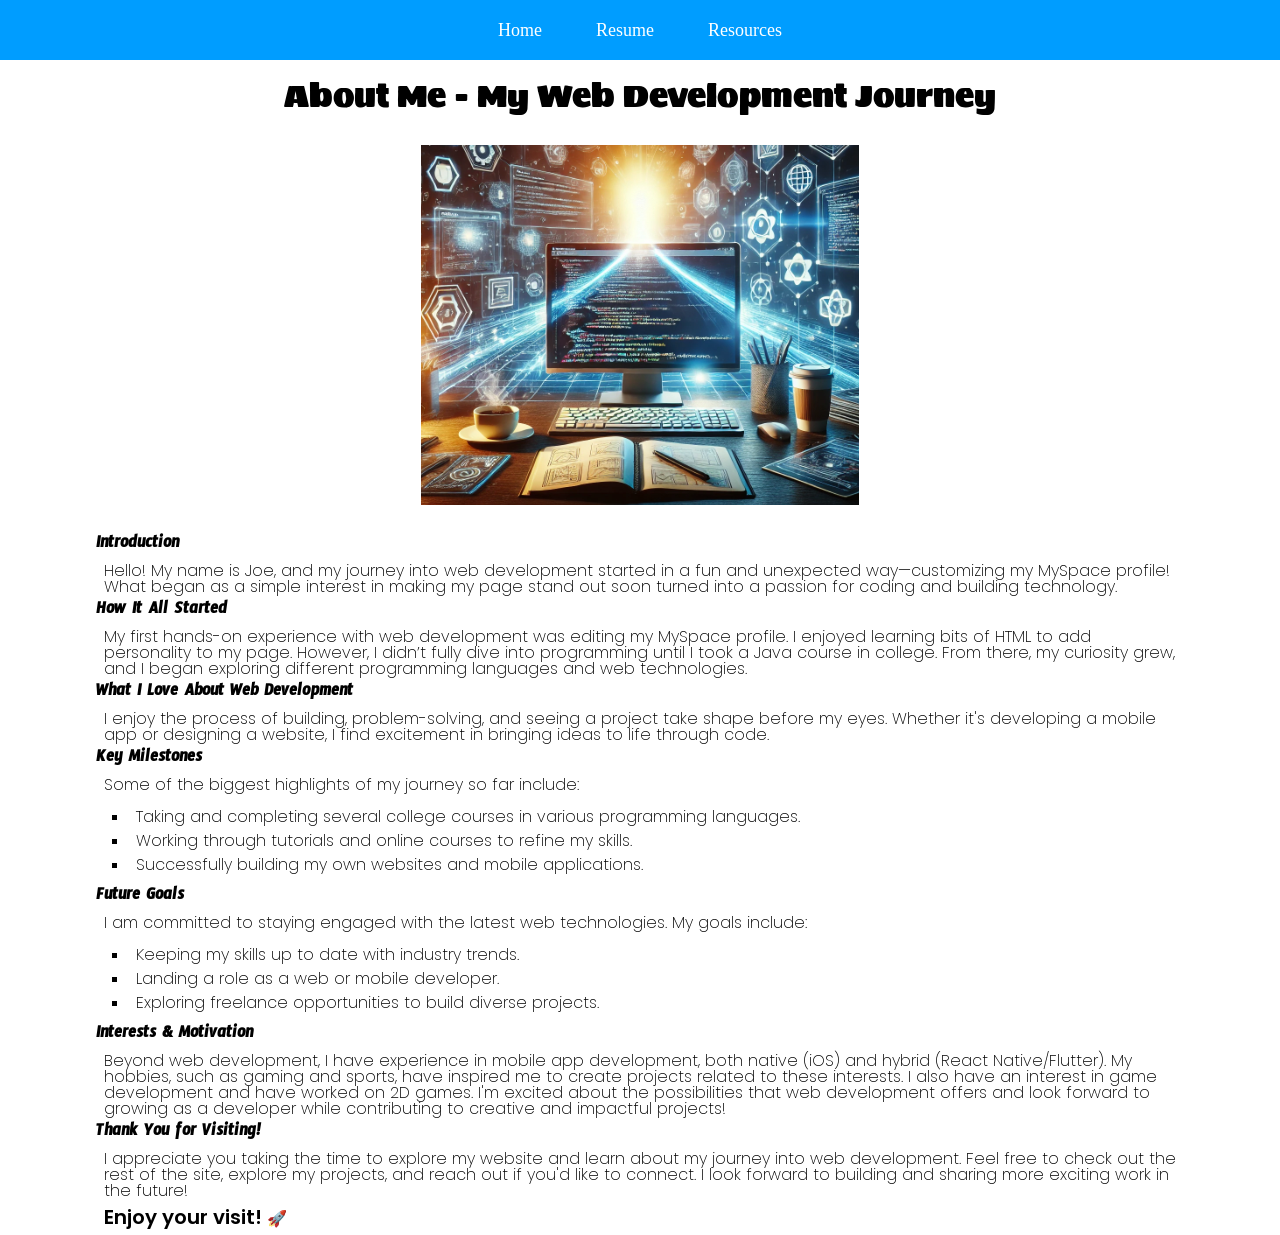
==== index.html @ e770c6b4 "updates to css and html" ====
<!DOCTYPE html>
<html lang="en">
<head>
  <meta charset="utf-8">
  <title>Home</title>
  <link rel="stylesheet" href="css/resets.css">
  <link rel="stylesheet" href="css/styles.css">
  <link rel="preconnect" href="https://fonts.googleapis.com">
  <link rel="preconnect" href="https://fonts.gstatic.com" crossorigin>
  <link href="https://fonts.googleapis.com/css2?family=Poppins:ital,wght@0,100;0,200;0,300;0,400;0,500;0,600;0,700;0,800;0,900;1,100;1,200;1,300;1,400;1,500;1,600;1,700;1,800;1,900&family=Sigmar&family=Timmana&display=swap" rel="stylesheet">
</head>
<body>
  <header>
    <nav id="navbar">
      <div id="nav-container">
        <ul>
          <li><a href="index.html">Home</a></li>
          <li><a href="resume.html">Resume</a></li>
          <li><a href="resources.html">Resources</a></li>
        </ul>
      </div>
    </nav>
  </header>
  <div class="body-container">
    <h1>About Me - My Web Development Journey</h1>
    <img src="media/images/coding.PNG" alt="Web Development Journey">
      <h3>Introduction</h3>
      <p>Hello! My name is Joe, and my journey into web development started in a fun and unexpected way—customizing my MySpace profile! What began as a simple interest in making my page stand out soon turned into a passion for coding and building technology.</p>
      <h3>How It All Started</h3>
      <p>My first hands-on experience with web development was editing my MySpace profile. I enjoyed learning bits of HTML to add personality to my page. However, I didn’t fully dive into programming until I took a Java course in college. From there, my curiosity grew, and I began exploring different programming languages and web technologies.</p>

      <h3>What I Love About Web Development</h3>
      <p>I enjoy the process of building, problem-solving, and seeing a project take shape before my eyes. Whether it's developing a mobile app or designing a website, I find excitement in bringing ideas to life through code.</p>

      <h3>Key Milestones</h3>
      <p>Some of the biggest highlights of my journey so far include:</p>
      <ul class="lists">
        <li><p>Taking and completing several college courses in various programming languages.</p></li>
        <li><p>Working through tutorials and online courses to refine my skills.</p></li>
        <li><p>Successfully building my own websites and mobile applications.</p></li>
      </ul>
      <h3>Future Goals</h3>
      <p>I am committed to staying engaged with the latest web technologies. My goals include:</p>
      <ul class="lists">
        <li><p>Keeping my skills up to date with industry trends.</p></li>
        <li><p>Landing a role as a web or mobile developer.</p></li>
        <li><p>Exploring freelance opportunities to build diverse projects.</p></li>
      </ul>
      <h3>Interests & Motivation</h3>
      <p>Beyond web development, I have experience in mobile app development, both native (iOS) and hybrid (React Native/Flutter). My hobbies, such as gaming and sports, have inspired me to create projects related to these interests. I also have an interest in game development and have worked on 2D games.  I'm excited about the possibilities that web development offers and look forward to growing as a developer while contributing to creative and impactful projects!</p>
      <h3>Thank You for Visiting!</h3>
      <p>I appreciate you taking the time to explore my website and learn about my journey into web development. Feel free to check out the rest of the site, explore my projects, and reach out if you'd like to connect. I look forward to building and sharing more exciting work in the future!</p>
      <p><span id="bold-text">Enjoy your visit!</span> 🚀</p>
  </div>
</body>
</html>
---- css/resets.css ----
/* http://meyerweb.com/eric/tools/css/reset/ 
   v2.0 | 20110126
   License: none (public domain)
*/

html, body, div, span, applet, object, iframe,
h1, h2, h3, h4, h5, h6, p, blockquote, pre,
a, abbr, acronym, address, big, cite, code,
del, dfn, em, img, ins, kbd, q, s, samp,
small, strike, strong, sub, sup, tt, var,
b, u, i, center,
dl, dt, dd, ol, ul, li,
fieldset, form, label, legend,
table, caption, tbody, tfoot, thead, tr, th, td,
article, aside, canvas, details, embed, 
figure, figcaption, footer, header, hgroup, 
menu, nav, output, ruby, section, summary,
time, mark, audio, video {
	margin: 0;
	padding: 0;
	border: 0;
	font-size: 100%;
	font: inherit;
	vertical-align: baseline;
}
/* HTML5 display-role reset for older browsers */
article, aside, details, figcaption, figure, 
footer, header, hgroup, menu, nav, section {
	display: block;
}
body {
	line-height: 1;
}
ol, ul {
	list-style: none;
}
blockquote, q {
	quotes: none;
}
blockquote:before, blockquote:after,
q:before, q:after {
	content: '';
	content: none;
}
table {
	border-collapse: collapse;
	border-spacing: 0;
}
---- css/styles.css ----
/* Navigation bar */
#navbar {
  width: 100%;
  height: 60px;
  position: fixed;
  top: 0;
  left: 0;
  text-align: center;
  line-height: 60px;
  background-color: rgb(0, 157, 255);
}

/* Remove default list styling */
#nav-container ul {
  list-style: none;
  margin: 0;
  padding: 0;
}

/* Navigation items */
#nav-container ul li {
  display: inline-block;
  margin: 0 15px; /* Space between items */
}

/* Navigation links */
#nav-container ul li a {
  text-decoration: none;
  color: white;
  font-size: 18px;
  padding: 10px;
}

/* Hover effect */
#nav-container ul li a:hover {
  text-decoration: overline;
}

/* Push content below the navbar */
.body-container {
  max-width: 85%;
  margin: 80px auto 0; /* Pushes content down */
}

/* Ensure the h1 remains in normal flow */
h1 {
  font-family: "Sigmar", serif;
  font-weight: 400;
  font-style: normal;
  font-size: 2rem;
  text-align: center;
}

h3 {
  font-family: "Timmana", serif;
  font-weight: 600;
  font-style: normal;
  font-size: 1.125em;
}

p {
  font-family: "Poppins", serif;
  font-weight: 200;
  font-style: normal;
  margin: .5em;
}

span#bold-text {
  font-weight: 600;
  font-size: 1.25em;
}

img {
  display: block;
  margin: 0 auto;
  padding: 3% 0;
}

.body-container-resume {
  max-width: 85%;
  margin: 80px auto 0; /* Pushes content down */
}

.body-container-resources {
  max-width: 85%;
  margin: 80px auto 0; /* Pushes content down */
}

ul.lists {
  list-style-type: square;
  margin-left: 2em;
  margin-top: 1em;
  margin-bottom: 1em;
}
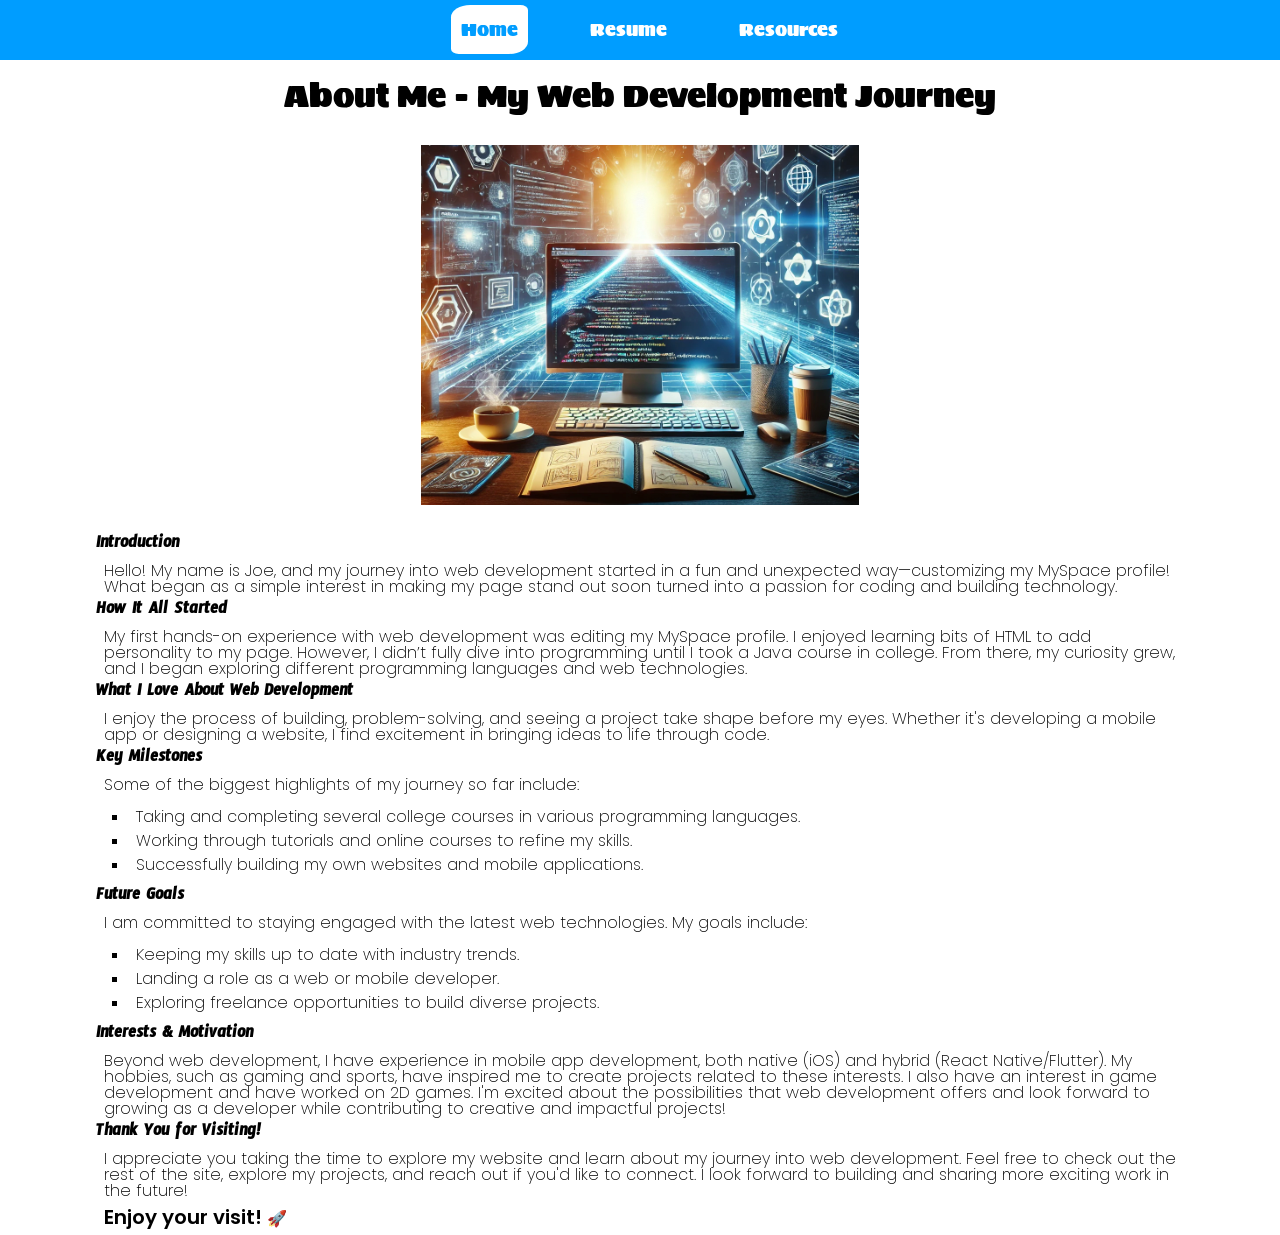
==== commit fcc39723: "css and html updates. Additional styling and fixes." ====
--- a/index.html
+++ b/index.html
@@ -14,7 +14,7 @@
     <nav id="navbar">
       <div id="nav-container">
         <ul>
-          <li><a href="index.html">Home</a></li>
+          <li id="on-select-tab"><a href="index.html">Home</a></li>
           <li><a href="resume.html">Resume</a></li>
           <li><a href="resources.html">Resources</a></li>
         </ul>
--- a/css/styles.css
+++ b/css/styles.css
@@ -1,7 +1,10 @@
 /* Navigation bar */
 #navbar {
+  font-family: "Sigmar", sans-serif;
+  font-weight: 200;
+  font-style: normal;
   width: 100%;
-  height: 60px;
+  max-height: 10%;
   position: fixed;
   top: 0;
   left: 0;
@@ -20,7 +23,13 @@
 /* Navigation items */
 #nav-container ul li {
   display: inline-block;
-  margin: 0 15px; /* Space between items */
+  margin: 0 15px;
+}
+#nav-container ul li#on-select-tab a {
+  max-height: 10%;
+  color: rgb(0, 157, 255);
+  background-color: #fff;
+  border-radius: 25% 10%;
 }
 
 /* Navigation links */
@@ -33,13 +42,13 @@
 
 /* Hover effect */
 #nav-container ul li a:hover {
-  text-decoration: overline;
+  text-decoration: underline .25em;
 }
 
 /* Push content below the navbar */
 .body-container {
   max-width: 85%;
-  margin: 80px auto 0; /* Pushes content down */
+  margin: 80px auto 0;
 }
 
 /* Ensure the h1 remains in normal flow */
@@ -78,12 +87,12 @@
 
 .body-container-resume {
   max-width: 85%;
-  margin: 80px auto 0; /* Pushes content down */
+  margin: 80px auto 0;
 }
 
 .body-container-resources {
   max-width: 85%;
-  margin: 80px auto 0; /* Pushes content down */
+  margin: 80px auto 0;
 }
 
 ul.lists {
@@ -91,4 +100,36 @@
   margin-left: 2em;
   margin-top: 1em;
   margin-bottom: 1em;
+}
+
+div#projects-labs {
+  margin: 2em;
+}
+
+div#projects-labs dl{
+  margin: 1.25em 0;
+}
+
+dl dt p {
+  font-weight: 600;
+  margin-bottom: -.5em;
+}
+
+dl dd a p {
+  font-family: "Poppins", serif;
+  margin: 0;
+  padding: 0;
+  font-weight: 200;
+  font-style: italic;
+  text-indent: 1.5em;
+}
+
+a {
+  text-decoration: none;
+  margin-left: 1em;
+}
+
+a:hover {
+  text-decoration: underline rgb(0, 157, 255) .25em;
+  margin-left: 1em;
 }
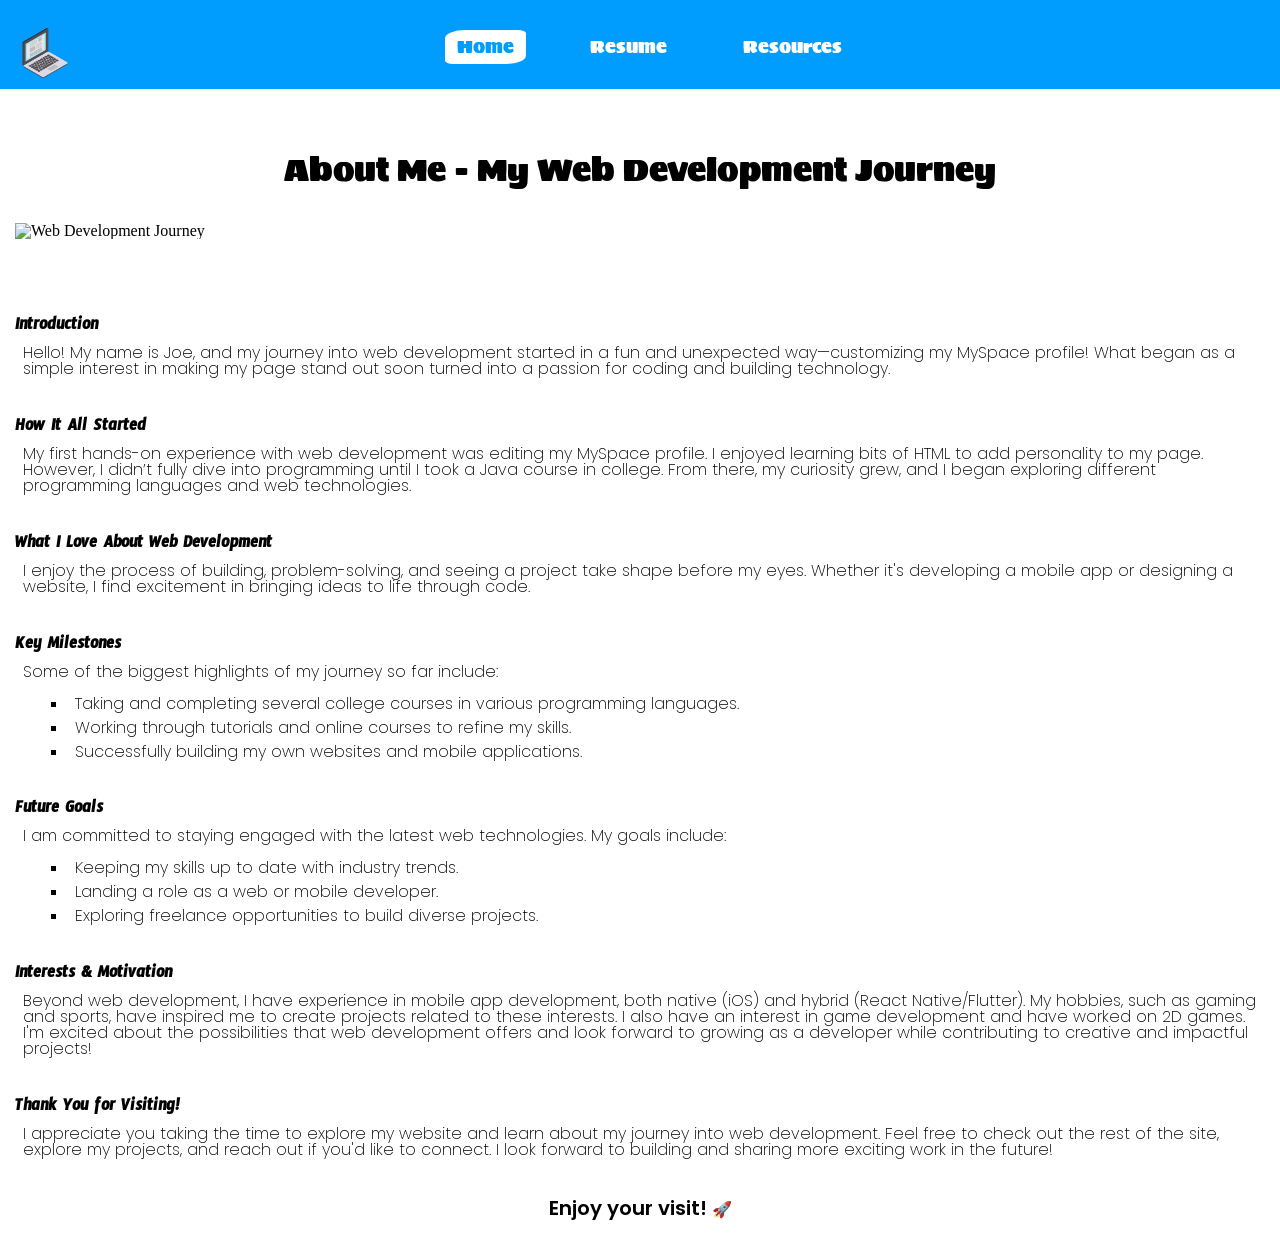
==== commit 0bad2567: "html, css, and assets update updates and reworking of code to account for nav and media query change" ====
--- a/index.html
+++ b/index.html
@@ -10,8 +10,10 @@
   <link href="https://fonts.googleapis.com/css2?family=Poppins:ital,wght@0,100;0,200;0,300;0,400;0,500;0,600;0,700;0,800;0,900;1,100;1,200;1,300;1,400;1,500;1,600;1,700;1,800;1,900&family=Sigmar&family=Timmana&display=swap" rel="stylesheet">
 </head>
 <body>
-  <header>
-    <nav id="navbar">
+  <nav id="navbar">
+      <div id="logo-container">
+          <a href="#"><img src="media/images/logo.gif" alt="Logo" id="logo"></a>
+      </div>
       <div id="nav-container">
         <ul>
           <li id="on-select-tab"><a href="index.html">Home</a></li>
@@ -19,38 +21,35 @@
           <li><a href="resources.html">Resources</a></li>
         </ul>
       </div>
-    </nav>
-  </header>
+  </nav>
   <div class="body-container">
     <h1>About Me - My Web Development Journey</h1>
-    <img src="media/images/coding.PNG" alt="Web Development Journey">
-      <h3>Introduction</h3>
-      <p>Hello! My name is Joe, and my journey into web development started in a fun and unexpected way—customizing my MySpace profile! What began as a simple interest in making my page stand out soon turned into a passion for coding and building technology.</p>
-      <h3>How It All Started</h3>
-      <p>My first hands-on experience with web development was editing my MySpace profile. I enjoyed learning bits of HTML to add personality to my page. However, I didn’t fully dive into programming until I took a Java course in college. From there, my curiosity grew, and I began exploring different programming languages and web technologies.</p>
-
-      <h3>What I Love About Web Development</h3>
-      <p>I enjoy the process of building, problem-solving, and seeing a project take shape before my eyes. Whether it's developing a mobile app or designing a website, I find excitement in bringing ideas to life through code.</p>
-
-      <h3>Key Milestones</h3>
-      <p>Some of the biggest highlights of my journey so far include:</p>
-      <ul class="lists">
-        <li><p>Taking and completing several college courses in various programming languages.</p></li>
-        <li><p>Working through tutorials and online courses to refine my skills.</p></li>
-        <li><p>Successfully building my own websites and mobile applications.</p></li>
-      </ul>
-      <h3>Future Goals</h3>
-      <p>I am committed to staying engaged with the latest web technologies. My goals include:</p>
-      <ul class="lists">
-        <li><p>Keeping my skills up to date with industry trends.</p></li>
-        <li><p>Landing a role as a web or mobile developer.</p></li>
-        <li><p>Exploring freelance opportunities to build diverse projects.</p></li>
-      </ul>
-      <h3>Interests & Motivation</h3>
-      <p>Beyond web development, I have experience in mobile app development, both native (iOS) and hybrid (React Native/Flutter). My hobbies, such as gaming and sports, have inspired me to create projects related to these interests. I also have an interest in game development and have worked on 2D games.  I'm excited about the possibilities that web development offers and look forward to growing as a developer while contributing to creative and impactful projects!</p>
-      <h3>Thank You for Visiting!</h3>
-      <p>I appreciate you taking the time to explore my website and learn about my journey into web development. Feel free to check out the rest of the site, explore my projects, and reach out if you'd like to connect. I look forward to building and sharing more exciting work in the future!</p>
-      <p><span id="bold-text">Enjoy your visit!</span> 🚀</p>
+    <img src="media/images/coding.png" alt="Web Development Journey">
+    <h3  class="mt">Introduction</h3>
+    <p>Hello! My name is Joe, and my journey into web development started in a fun and unexpected way—customizing my MySpace profile! What began as a simple interest in making my page stand out soon turned into a passion for coding and building technology.</p>
+    <h3  class="mt">How It All Started</h3>
+    <p>My first hands-on experience with web development was editing my MySpace profile. I enjoyed learning bits of HTML to add personality to my page. However, I didn’t fully dive into programming until I took a Java course in college. From there, my curiosity grew, and I began exploring different programming languages and web technologies.</p>
+    <h3  class="mt">What I Love About Web Development</h3>
+    <p>I enjoy the process of building, problem-solving, and seeing a project take shape before my eyes. Whether it's developing a mobile app or designing a website, I find excitement in bringing ideas to life through code.</p>
+    <h3  class="mt">Key Milestones</h3>
+    <p>Some of the biggest highlights of my journey so far include:</p>
+    <ul class="lists">
+      <li><p>Taking and completing several college courses in various programming languages.</p></li>
+      <li><p>Working through tutorials and online courses to refine my skills.</p></li>
+      <li><p>Successfully building my own websites and mobile applications.</p></li>
+    </ul>
+    <h3  class="mt">Future Goals</h3>
+    <p>I am committed to staying engaged with the latest web technologies. My goals include:</p>
+    <ul class="lists">
+      <li><p>Keeping my skills up to date with industry trends.</p></li>
+      <li><p>Landing a role as a web or mobile developer.</p></li>
+      <li><p>Exploring freelance opportunities to build diverse projects.</p></li>
+    </ul>
+    <h3  class="mt">Interests & Motivation</h3>
+    <p>Beyond web development, I have experience in mobile app development, both native (iOS) and hybrid (React Native/Flutter). My hobbies, such as gaming and sports, have inspired me to create projects related to these interests. I also have an interest in game development and have worked on 2D games.  I'm excited about the possibilities that web development offers and look forward to growing as a developer while contributing to creative and impactful projects!</p>
+    <h3  class="mt">Thank You for Visiting!</h3>
+    <p>I appreciate you taking the time to explore my website and learn about my journey into web development. Feel free to check out the rest of the site, explore my projects, and reach out if you'd like to connect. I look forward to building and sharing more exciting work in the future!</p>
+    <div id="greet"><p><span id="bold-text">Enjoy your visit!</span> 🚀</p></div>
   </div>
 </body>
 </html>
--- a/css/styles.css
+++ b/css/styles.css
@@ -4,13 +4,33 @@
   font-weight: 200;
   font-style: normal;
   width: 100%;
-  max-height: 10%;
   position: fixed;
   top: 0;
   left: 0;
-  text-align: center;
-  line-height: 60px;
   background-color: rgb(0, 157, 255);
+  text-align: center;
+  padding: 10px 0;
+  min-height: 170px;
+  z-index: 1000;
+}
+
+/* Logo container */
+#logo-container {
+  display: block;
+  text-align: center;
+  margin-bottom: 5px;
+  padding: 5px 0;
+}
+
+/* Logo */
+#logo {
+  height: 50px;
+}
+
+/* Navigation container */
+#nav-container {
+  text-align: center;
+  padding-top: 5px;
 }
 
 /* Remove default list styling */
@@ -22,11 +42,12 @@
 
 /* Navigation items */
 #nav-container ul li {
-  display: inline-block;
-  margin: 0 15px;
-}
+  display: block;
+  margin: 5px 0;
+}
+
+/* Selected tab */
 #nav-container ul li#on-select-tab a {
-  max-height: 10%;
   color: rgb(0, 157, 255);
   background-color: #fff;
   border-radius: 25% 10%;
@@ -37,7 +58,8 @@
   text-decoration: none;
   color: white;
   font-size: 18px;
-  padding: 10px;
+  padding: 8px 12px;
+  display: block;
 }
 
 /* Hover effect */
@@ -45,13 +67,56 @@
   text-decoration: underline .25em;
 }
 
-/* Push content below the navbar */
+/* Ensure body content starts below navbar */
 .body-container {
-  max-width: 85%;
-  margin: 80px auto 0;
-}
-
-/* Ensure the h1 remains in normal flow */
+  padding: 0 15px;
+  margin-top: 50%; /* Always pushes content below the navbar */
+}
+
+/* Tablet & Desktop View (768px and larger) */
+@media screen and (min-width: 768px) {
+  #navbar {
+      text-align: left;
+      padding: 0;
+      min-height: 60px; /* Navbar height is reduced for larger screens */
+      width: 100%;
+      top: 0;
+      left: 0;
+  }
+
+  /* Left-align the logo */
+  #logo-container {
+      float: left;
+      text-align: left;
+      margin: 0;
+      padding: 10px 20px;
+  }
+
+  #nav-container {
+    position: absolute;
+    top: 0; bottom: 0; left: 0; right: 0;
+    margin: auto;
+    height: fit-content; /* Allows the element to maintain natural height */
+    text-align: center;
+}
+
+  #nav-container ul {
+      display: inline-block;
+      text-align: center;
+  }
+
+  #nav-container ul li {
+      display: inline-block;
+      margin: 0 15px;
+  }
+
+  /* Adjust margin for content in larger screens */
+  .body-container {
+      margin-top: 12%; /* Matches the smaller navbar */
+  }
+}
+
+/* Content */
 h1 {
   font-family: "Sigmar", serif;
   font-weight: 400;
@@ -67,6 +132,10 @@
   font-size: 1.125em;
 }
 
+.mt, h3:nth-child(1) {
+  margin-top: 2.375em;
+}
+
 p {
   font-family: "Poppins", serif;
   font-weight: 200;
@@ -74,25 +143,31 @@
   margin: .5em;
 }
 
+a {
+  text-decoration: none;
+  margin-left: 1em;
+}
+
+a:hover,a.dd-underline p:hover {
+  text-decoration: underline rgb(0, 157, 255) .25em;
+  margin-left: 1em;
+}
+
 span#bold-text {
   font-weight: 600;
   font-size: 1.25em;
 }
 
+div#greet {
+  text-align: center;
+  margin-top: 2.5em;
+  margin-bottom: 2.5em;
+}
+
 img {
   display: block;
   margin: 0 auto;
   padding: 3% 0;
-}
-
-.body-container-resume {
-  max-width: 85%;
-  margin: 80px auto 0;
-}
-
-.body-container-resources {
-  max-width: 85%;
-  margin: 80px auto 0;
 }
 
 ul.lists {
@@ -102,34 +177,184 @@
   margin-bottom: 1em;
 }
 
-div#projects-labs {
-  margin: 2em;
-}
-
-div#projects-labs dl{
-  margin: 1.25em 0;
-}
-
+/* Resume Page Styling */
+.body-container-resume {
+  width: 100%;
+  max-width: 100%;
+  margin: 0 auto;
+  padding: 15px;
+  background-color: #e0e0e0; /* Light gray background */
+  text-align: center; /* Ensures content stays centered */
+  padding-top: 180px; /* Pushes content below navbar */
+}
+
+/* Background layer behind the resume */
+.resume-background {
+  position: relative;
+  width: 100%;
+  max-width: 900px;
+  margin: 20% auto;
+  padding: 20px 0;
+  text-align: center;
+}
+
+/* Create the layered effect behind the resume */
+.resume-background::before {
+  content: "";
+  position: absolute;
+  top: 10px;
+  left: 50%;
+  transform: translateX(-50%);
+  width: 90%;
+  height: 100%;
+  background-color: #cfcfcf; /* Slightly darker gray background */
+  border-radius: 10px;
+  box-shadow: 0 10px 20px rgba(0, 0, 0, 0.15);
+  z-index: 1;
+}
+
+/* Resume Container (Main Content Box) */
+.resume-container {
+  background-color: white;
+  width: 90%;
+  max-width: 800px;
+  padding: 30px;
+  margin: 0 auto;
+  box-shadow: 0 5px 15px rgba(0, 0, 0, 0.2);
+  border-radius: 8px;
+  position: relative;
+  z-index: 2;
+  text-align: left; /* Keeps text aligned left while container remains centered */
+}
+
+/* Resume Content */
+.resume-container h1 {
+  font-size: 26px;
+  font-weight: bold;
+  text-align: center;
+  margin-bottom: 20px;
+}
+
+.resume-container h3 {
+  font-size: 20px;
+  font-weight: bold;
+  margin-top: 20px;
+  border-bottom: 2px solid rgb(0, 157, 255);
+  padding-bottom: 5px;
+}
+
+.resume-container p {
+  font-size: 16px;
+  line-height: 1.5;
+  margin: 5px 0;
+}
+
+.lists {
+  padding-left: 20px;
+}
+
+.lists li {
+  margin-bottom: 5px;
+}
+
+/* Project & Labs */
 dl dt p {
-  font-weight: 600;
-  margin-bottom: -.5em;
-}
-
-dl dd a p {
-  font-family: "Poppins", serif;
-  margin: 0;
+  font-weight: 400;
+}
+#projects-labs dl {
+  margin: 15px 0;
+}
+
+#projects-labs dt {
+  font-weight: bold;
+}
+
+#projects-labs dd a {
+  color: #007bff;
+  text-decoration: none;
+}
+
+#projects-labs dd a:hover {
+  text-decoration: underline;
+}
+
+/* Tablet & Desktop View (768px and larger) */
+@media screen and (min-width: 768px) {
+  .body-container-resume {
+    padding-top: 100px; /* Adjusted for desktop */
+  }
+
+  .resume-container {
+    width: 80%;
+    padding: 50px;
+  }
+
+  .resume-background::before {
+    width: 85%;
+  }
+}
+
+/* Resources Page Styling */
+.body-container-resources {
+  width: 100%;
+  max-width: 100%;
+  margin: 50% auto 0; /* Push content below navbar */
+  padding: 15px;
+  background-color: #f4f4f4; /* Light background color */
+  text-align: center;
+}
+
+/* Container for iframes */
+.iframe-container {
+  display: block;
+  margin: 20px auto;
+  text-align: center; /* Centers content */
+}
+
+/* Each video wrapper */
+.iframe-wrapper {
+  width: 100%; /* Full width in mobile */
+  margin-bottom: 20px;
+}
+
+/* Ensure iframes are responsive */
+.iframe-wrapper iframe {
+  width: 100%;
+  max-width: 560px; /* Keeps iframes within the standard width */
+  height: 315px;
+  border-radius: 8px;
+}
+
+/* Free Tutorial Sites */
+.body-container-resources ul {
+  list-style-type: none;
   padding: 0;
-  font-weight: 200;
-  font-style: italic;
-  text-indent: 1.5em;
-}
-
-a {
-  text-decoration: none;
-  margin-left: 1em;
-}
-
-a:hover {
-  text-decoration: underline rgb(0, 157, 255) .25em;
-  margin-left: 1em;
-}+}
+
+.body-container-resources ul li {
+  margin-bottom: 10px;
+}
+
+/* Tablet & Desktop View (768px and larger) */
+@media screen and (min-width: 768px) {
+  .iframe-container {
+    display: flex;
+    justify-content: center;
+    flex-wrap: wrap;
+  }
+
+  .iframe-wrapper {
+    width: 30%; /* Each video takes up about a third of the container */
+    min-width: 280px;
+    margin: 10px;
+  }
+
+  .body-container-resources {
+    width: 100%;
+    max-width: 100%;
+    margin: 15% auto 0; /* Push content below navbar */
+    padding: 15px;
+    background-color: #f4f4f4; /* Light background color */
+    text-align: center;
+  }
+}
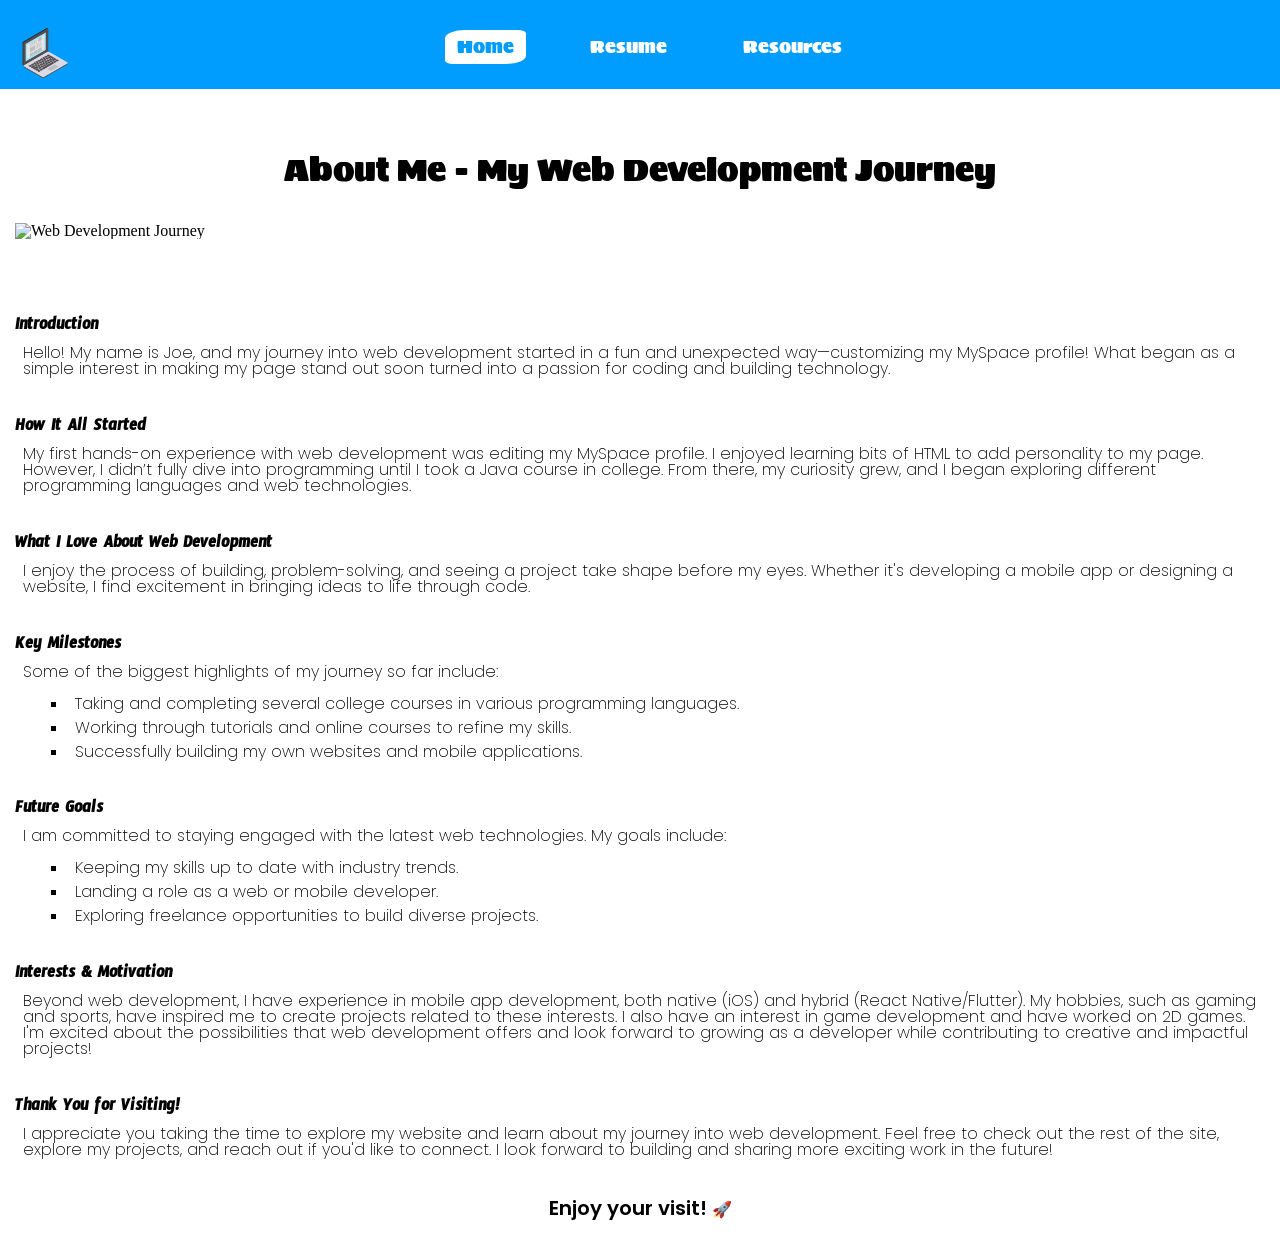
==== commit 3a4c1591: "edits" ====
--- a/index.html
+++ b/index.html
@@ -11,16 +11,16 @@
 </head>
 <body>
   <nav id="navbar">
-      <div id="logo-container">
-          <a href="#"><img src="media/images/logo.gif" alt="Logo" id="logo"></a>
-      </div>
-      <div id="nav-container">
-        <ul>
-          <li id="on-select-tab"><a href="index.html">Home</a></li>
-          <li><a href="resume.html">Resume</a></li>
-          <li><a href="resources.html">Resources</a></li>
-        </ul>
-      </div>
+    <div id="logo-container">
+        <a href="#"><img src="media/images/logo.gif" alt="Logo" id="logo"></a>
+    </div>
+    <div id="nav-container">
+      <ul>
+        <li id="on-select-tab"><a href="index.html">Home</a></li>
+        <li><a href="resume.html">Resume</a></li>
+        <li><a href="resources.html">Resources</a></li>
+      </ul>
+    </div>
   </nav>
   <div class="body-container">
     <h1>About Me - My Web Development Journey</h1>
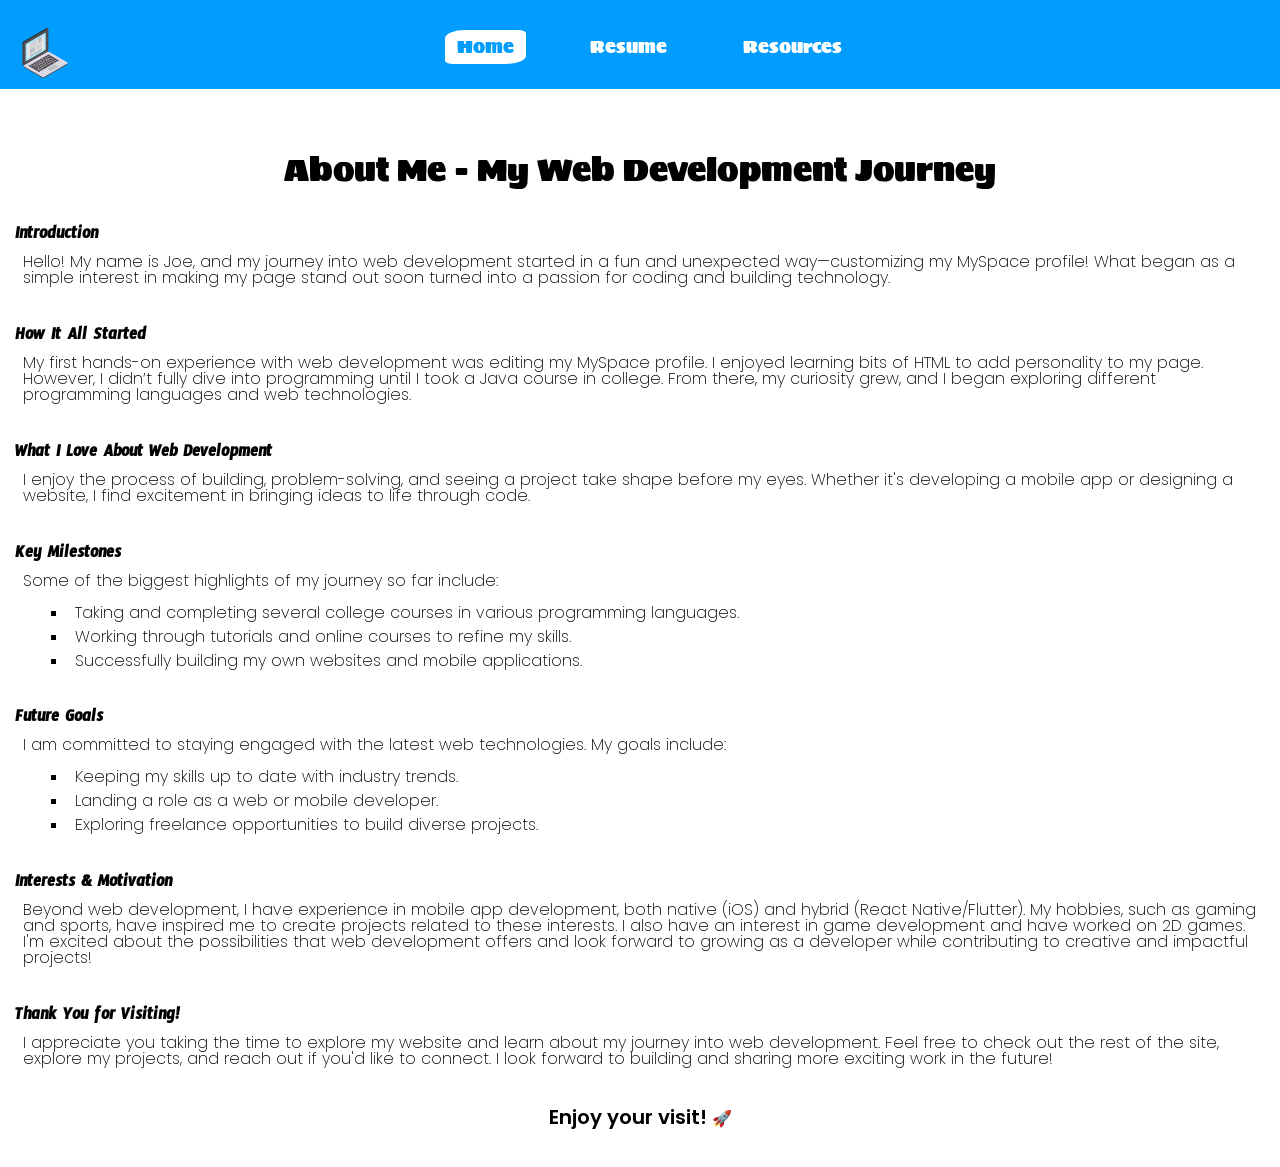
==== commit f6d75c68: "Remove of image element Removing image element to fix." ====
--- a/index.html
+++ b/index.html
@@ -24,7 +24,7 @@
   </nav>
   <div class="body-container">
     <h1>About Me - My Web Development Journey</h1>
-    <img src="media/images/coding.png" alt="Web Development Journey">
+    <!-- image goes here-->
     <h3  class="mt">Introduction</h3>
     <p>Hello! My name is Joe, and my journey into web development started in a fun and unexpected way—customizing my MySpace profile! What began as a simple interest in making my page stand out soon turned into a passion for coding and building technology.</p>
     <h3  class="mt">How It All Started</h3>
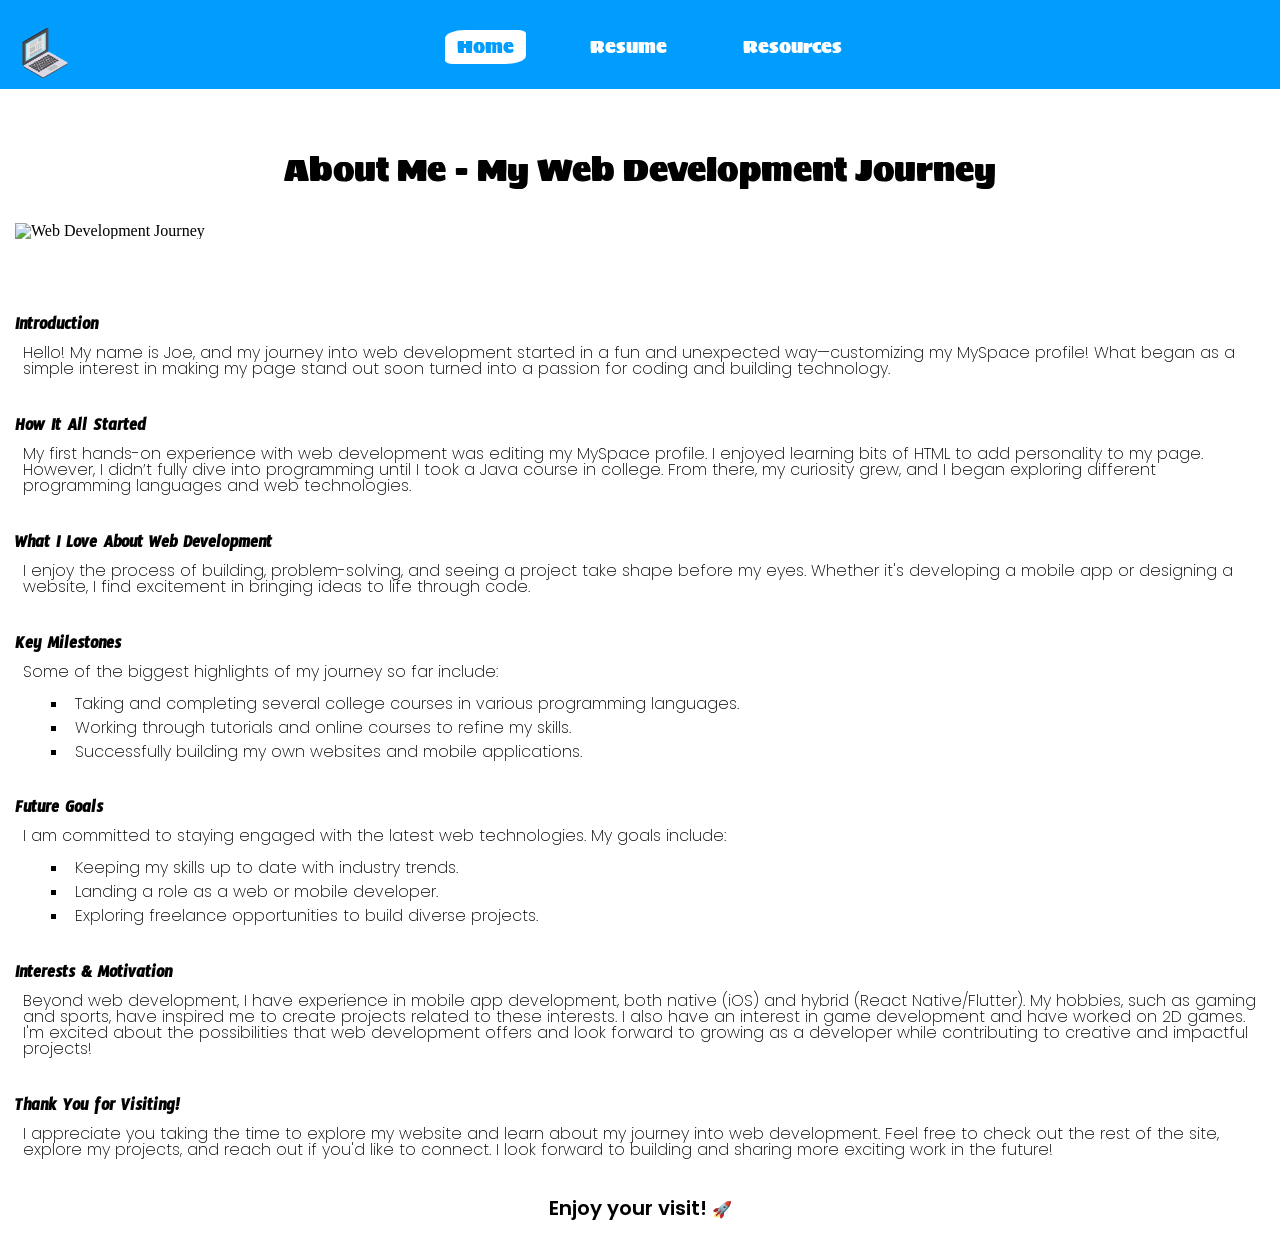
==== commit feff3e49: "image added back" ====
--- a/index.html
+++ b/index.html
@@ -24,7 +24,7 @@
   </nav>
   <div class="body-container">
     <h1>About Me - My Web Development Journey</h1>
-    <!-- image goes here-->
+    <img src="media/images/coding.png" alt="Web Development Journey">
     <h3  class="mt">Introduction</h3>
     <p>Hello! My name is Joe, and my journey into web development started in a fun and unexpected way—customizing my MySpace profile! What began as a simple interest in making my page stand out soon turned into a passion for coding and building technology.</p>
     <h3  class="mt">How It All Started</h3>
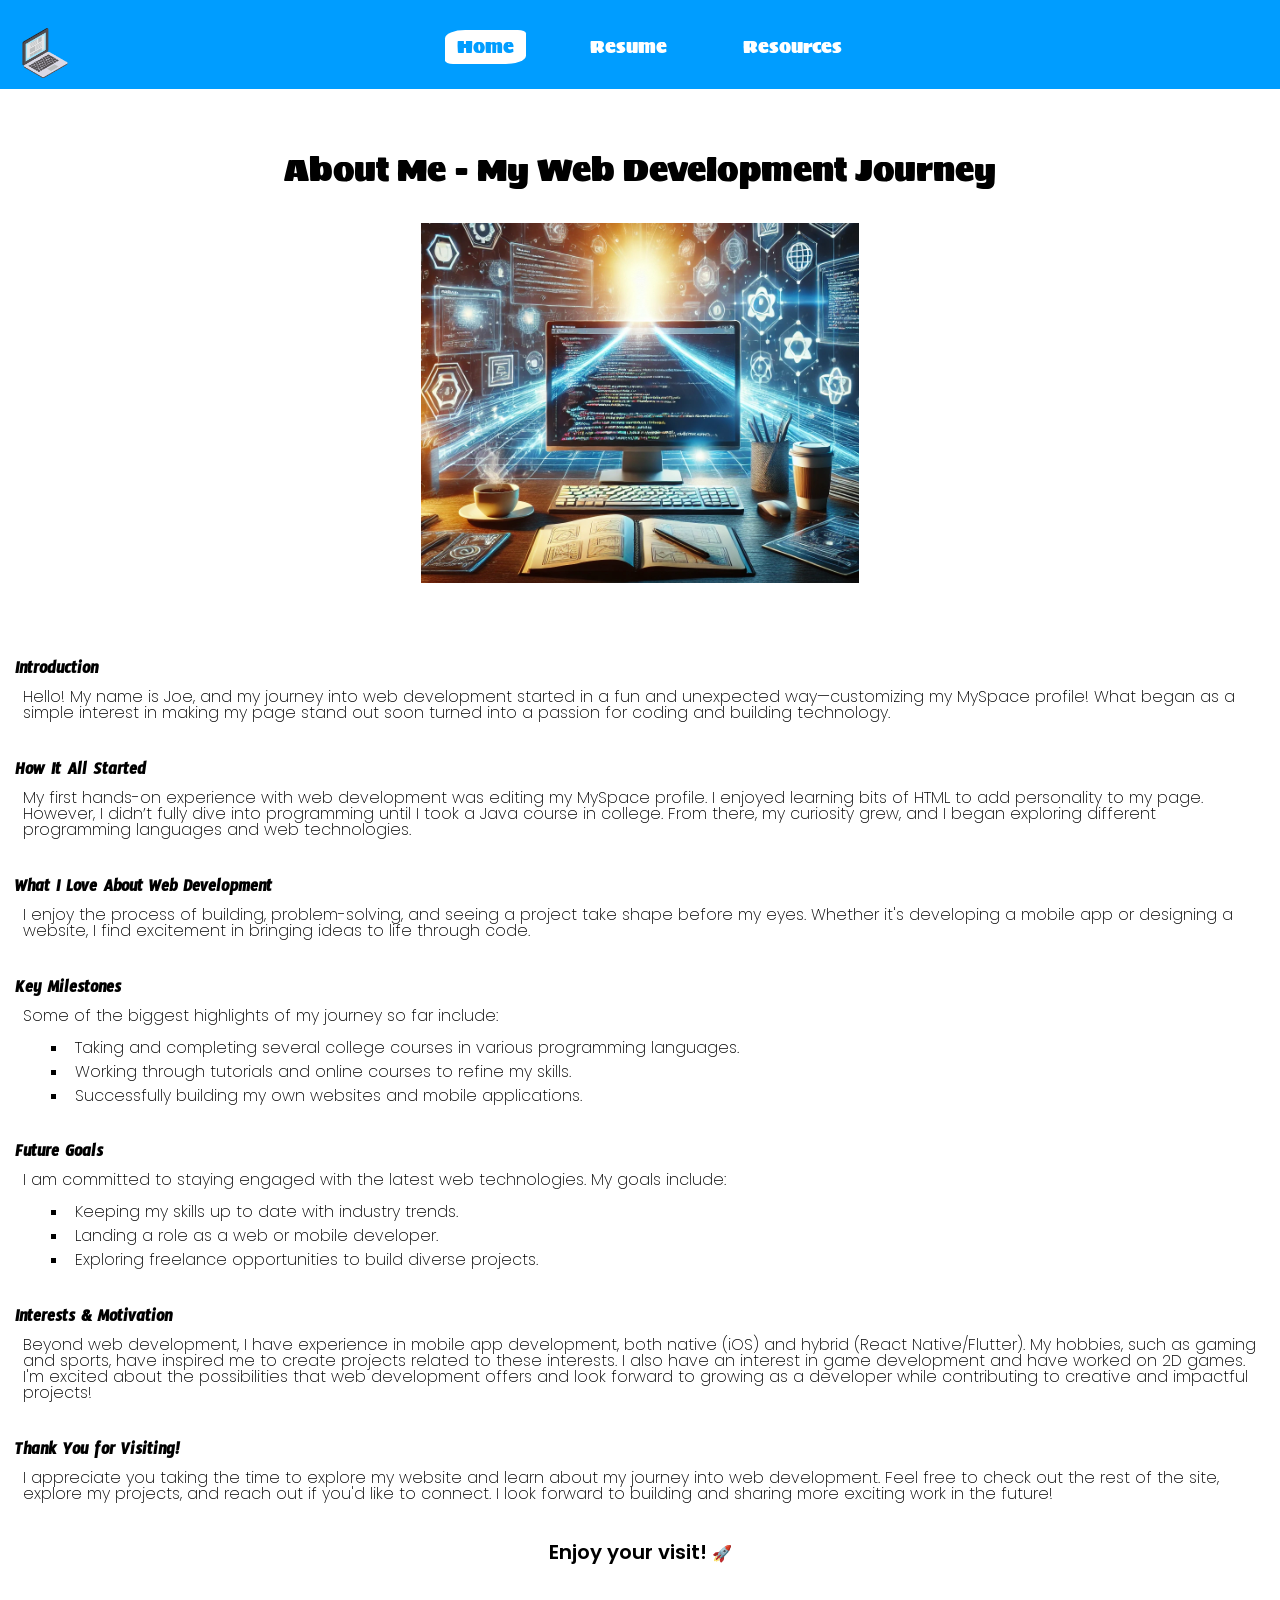
==== commit 162712c4: "HTML Update Viewport added to fix mobile responsiveness instead of only scaling down site." ====
--- a/index.html
+++ b/index.html
@@ -3,6 +3,7 @@
 <head>
   <meta charset="utf-8">
   <title>Home</title>
+  <meta name="viewport" content="width=device-width, initial-scale=1.0">
   <link rel="stylesheet" href="css/resets.css">
   <link rel="stylesheet" href="css/styles.css">
   <link rel="preconnect" href="https://fonts.googleapis.com">
--- a/css/styles.css
+++ b/css/styles.css
@@ -1,6 +1,6 @@
 /* Navigation bar */
 #navbar {
-  font-family: "Sigmar", sans-serif;
+  font-family: "Sigmar", Arial;
   font-weight: 200;
   font-style: normal;
   width: 100%;
@@ -70,7 +70,7 @@
 /* Ensure body content starts below navbar */
 .body-container {
   padding: 0 15px;
-  margin-top: 50%; /* Always pushes content below the navbar */
+  margin-top: 60%; /* Always pushes content below the navbar */
 }
 
 /* Tablet & Desktop View (768px and larger) */
@@ -118,7 +118,7 @@
 
 /* Content */
 h1 {
-  font-family: "Sigmar", serif;
+  font-family: "Sigmar", Arial;
   font-weight: 400;
   font-style: normal;
   font-size: 2rem;
@@ -126,7 +126,7 @@
 }
 
 h3 {
-  font-family: "Timmana", serif;
+  font-family: "Timmana", Garamond;
   font-weight: 600;
   font-style: normal;
   font-size: 1.125em;
@@ -137,7 +137,7 @@
 }
 
 p {
-  font-family: "Poppins", serif;
+  font-family: "Poppins", "Courier New";
   font-weight: 200;
   font-style: normal;
   margin: .5em;
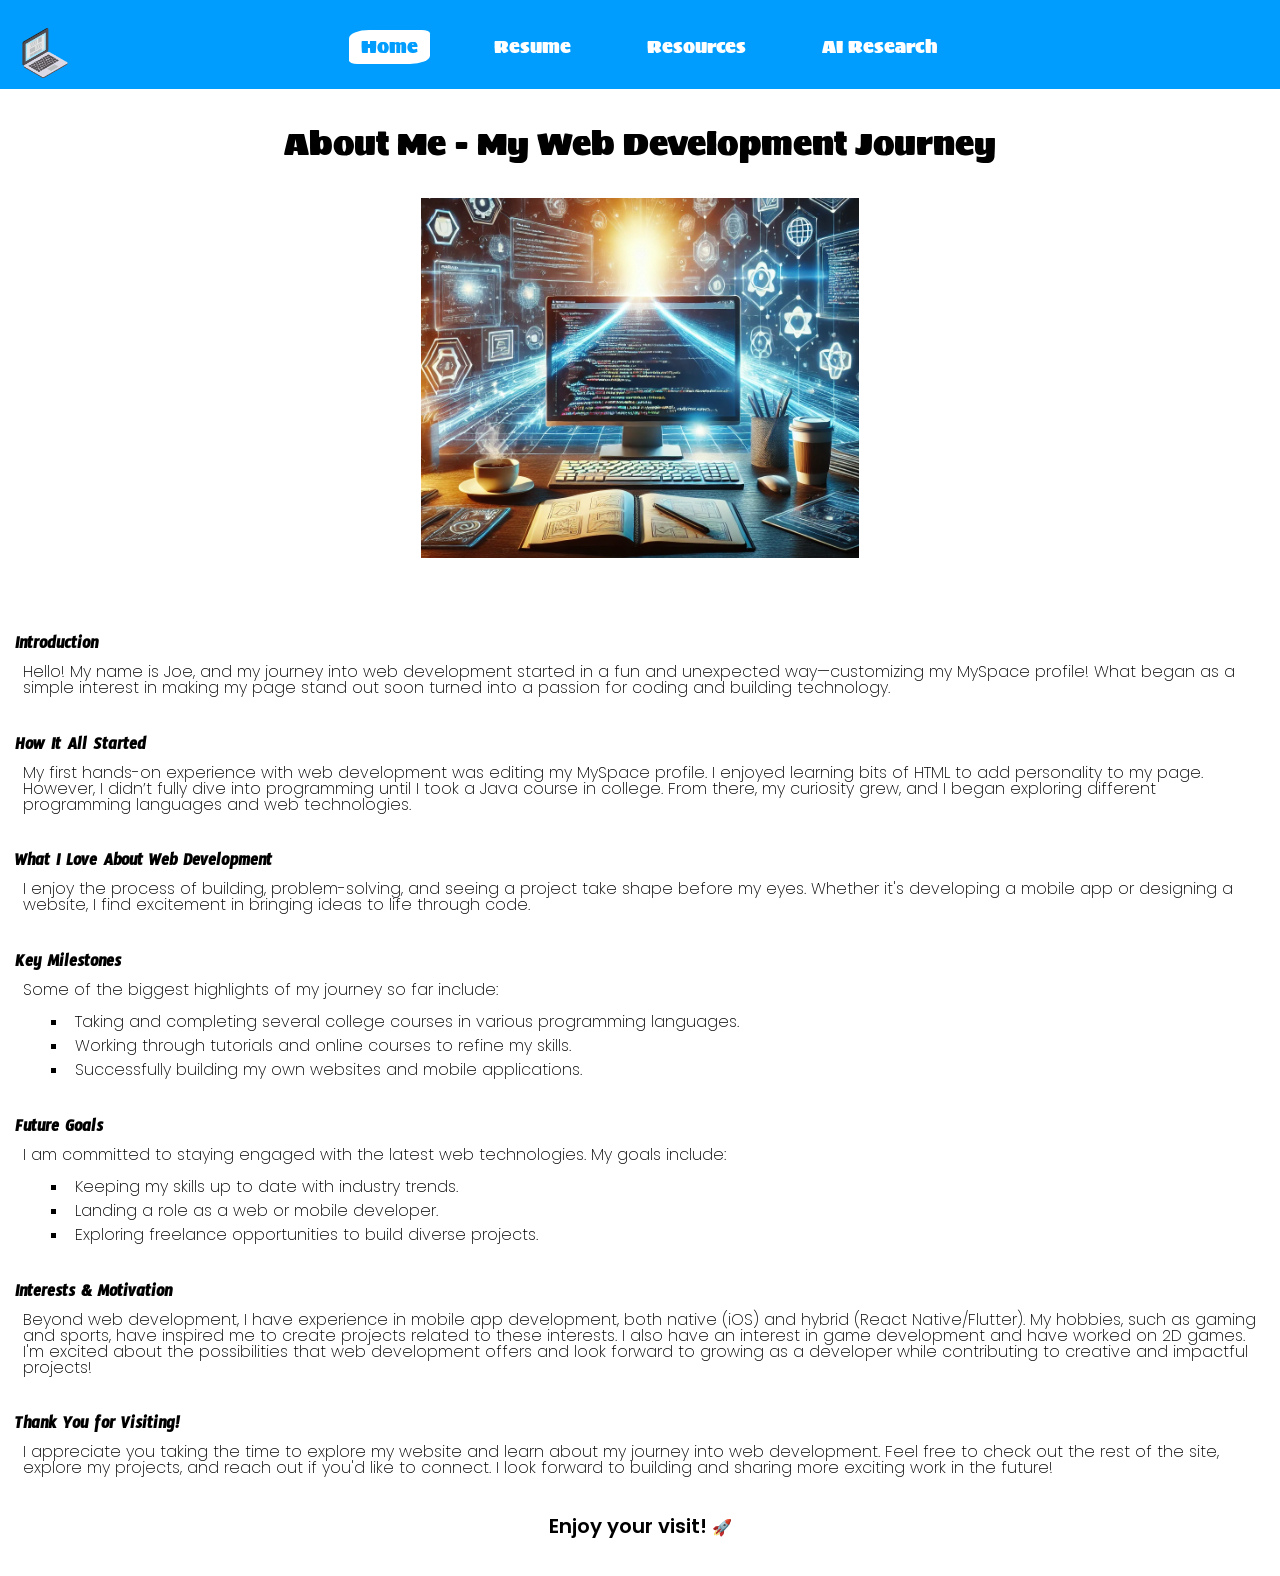
==== commit 6a24eeaf: "Code push to 3rd branch." ====
--- a/index.html
+++ b/index.html
@@ -20,6 +20,7 @@
         <li id="on-select-tab"><a href="index.html">Home</a></li>
         <li><a href="resume.html">Resume</a></li>
         <li><a href="resources.html">Resources</a></li>
+        <li><a href="ai-research.html">AI Research</a></li>
       </ul>
     </div>
   </nav>
--- a/css/styles.css
+++ b/css/styles.css
@@ -112,7 +112,7 @@
 
   /* Adjust margin for content in larger screens */
   .body-container {
-      margin-top: 12%; /* Matches the smaller navbar */
+      margin-top: 10%; /* Matches the smaller navbar */
   }
 }
 
